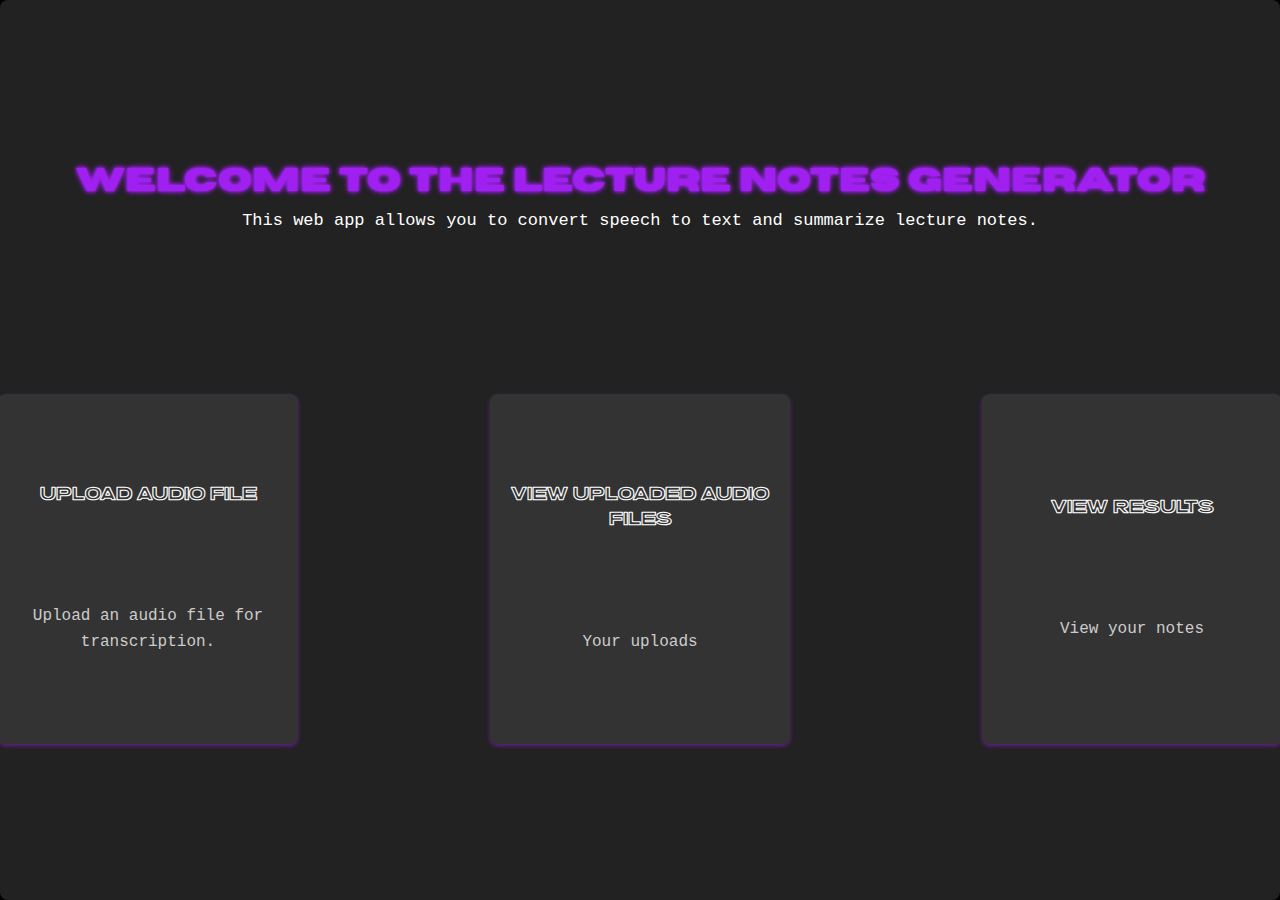
==== website/templates/index.html @ 35b48019 "Merge 17f5850726b83526203a9a29c30d6110de316422 into 04e060d426cfbd05c8177a06d08bc265265986cf" ====
<!DOCTYPE html>
<html lang="en">
<head>
    <meta charset="UTF-8">
    <meta name="viewport" content="width=device-width, initial-scale=1.0">
    <title>Lecture Notes Generator</title>
    <!-- <link href="https://fonts.googleapis.com/css2?family=Roboto:wght@400;700&display=swap" rel="stylesheet"> -->
    <link rel="stylesheet" href="../../static/css/styles.css">
    <style>
        #fileInput {
            display: none; /* Hide the default file input */
        }
    </style>
</head>
<body>

    <div class="container">
        <div class="inside-container">
            <div class="texts">
                <h1 class="header">Welcome to the Lecture Notes Generator</h1>
                <p>This web app allows you to convert speech to text and summarize lecture notes.</p>
            </div>
            
            <div class="buttons">
                <div class="card" onclick="document.getElementById('fileInput').click();">
                    <h2>UPLOAD AUDIO FILE</h2>
                    <p>Upload an audio file for transcription.</p>
                    <!-- Hidden file input -->
                    <input type="file" id="fileInput" accept="audio/*" onchange="uploadFile()">
                </div>
                
                <div class="card" onclick="window.location.href='uploads.html';">
                    <h2>VIEW UPLOADED AUDIO FILES</h2>
                    <p>Your uploads</p>
                </div>
                
                <div class="card" onclick="window.location.href='results.html';">
                    <h2>VIEW RESULTS</h2>
                    <p>View your notes</p>
                </div>
            </div>
        </div>
    </div>
    

    <script>
        function uploadFile() {
            const fileInput = document.getElementById('fileInput');
            if (fileInput.files.length > 0) {
                const formData = new FormData();
                formData.append('audio_file', fileInput.files[0]);

                fetch('/upload', {
                    method: 'POST',
                    body: formData,
                })
                .then(response => response.text())
                .then(data => {
                    // Handle success or redirect to summary page
                    console.log(data);
                })
                .catch(error => {
                    console.error('Error:', error);
                });
            }
        }
    </script>
</body>
</html>
---- static/css/styles.css ----
* {
    margin: 0;
    padding: 0;
    box-sizing: border-box;
}

body, html {
    font-family: 'JetBrains Mono', monospace;
    font-size: 16px;
    line-height: 1.6;
    color: #ccc;
    background-color: #000;
    height: 100%;
}

@font-face {
    font-family: 'Horizon Bold';
    src: url('/fonts/HORIZON_0.OTF') format('opentype');
    /* Add other formats for better compatibility if needed */
}

@font-face {
    font-family: 'HypeBuzz'; 
    src: url('/fonts/HYPEBUZZ\ OUTLINE_0.OTF') format('opentype');
    /* Add other formats for better compatibility if needed */
}

.header {
    font-family: Horizon Bold, sans-serif;
    color: #a020f0; 
    text-shadow: 
        0 0 2px #a020f0, 
        0 0 4px #a020f0, 
        0 0 6px #a020f0
       ;
}

.texts{
    display: flex;
    flex-direction: column;
    justify-content: center;
    align-items: center;
}

.container {
    display: flex;
    flex-direction: column;
    justify-content: center;
    align-items: center;
    background-color: #222;
    border-radius: 0.5rem;
    box-shadow: 0 2px 4px rgba(0, 0, 0, 0.5);
    height: 100%;
    gap: 2rem;
}

.texts p {
    font-family: 'JetBrains Mono', monospace;
    font-size: 17px;
    color: #fff;
}

.inside-container {
    text-align: center;
    display: flex;
    flex-direction: column;
    justify-content: center;
    gap: 10rem;
}

button {
    border: none;
    cursor: pointer;
}

.buttons {
    display: flex;
    justify-content: center;
    align-items: center;
    gap: 12rem;
}


.card {
    display: flex;
    flex-direction: column;
    justify-content: center;
    background-color: #333;
    padding: 1rem;
    border-radius: 0.5rem;
    box-shadow: 0 2px 4px rgba(160, 32, 240, 0.5); /* Purple shadow for cards */
    color: #ccc;
    height: 350px;
    width: 300px;
    gap: 6rem;
    text-wrap: wrap;
    
}

.card:hover {
    background-color: #a020f0;
    box-shadow: 0 0 30px goldenrod;
    transition: background-color 0.3s ease, box-shadow 0.3s ease;
}


h2 {
    font-family: 'HypeBuzz', sans-serif;
    font-size: 16px;
    color: white; 
}

/* Style the table */
.table {
    width: 70rem;
    margin-bottom: 1rem;
    color: #fff;
    background-color: #333;
    border-collapse: collapse;
}

.table th,
.table td {
    padding: 0.75rem;
    vertical-align: top;
    border-top: 1px solid #444;
    border-radius: 2px;
    text-align: center; /* Center align text in table cells */
    transition: background-color 0.5s ease; 
}

.table th:hover,
.table td:hover {
    background-color: goldenrod; 
}

.table thead th {
    vertical-align: bottom;
    border-bottom: 2px solid #444;
    color: #ffffff;
    font-family: 'HypeBuzz', sans-serif;
}

.table tbody + tbody {
    border-top: 2px solid #444;
}

.table-hover tbody tr:hover {
    background-color: #444;
}


.btn {
    padding: 0.5rem 1rem;
    border: none;
    border-radius: 0.5rem;
    background-color: #a020f0;
    color: #fff;
    cursor: pointer;
    text-decoration: none;
}

.btn:hover {
    background-color: goldenrod;
    transition: background-color 0.3s ease-in-out;
}
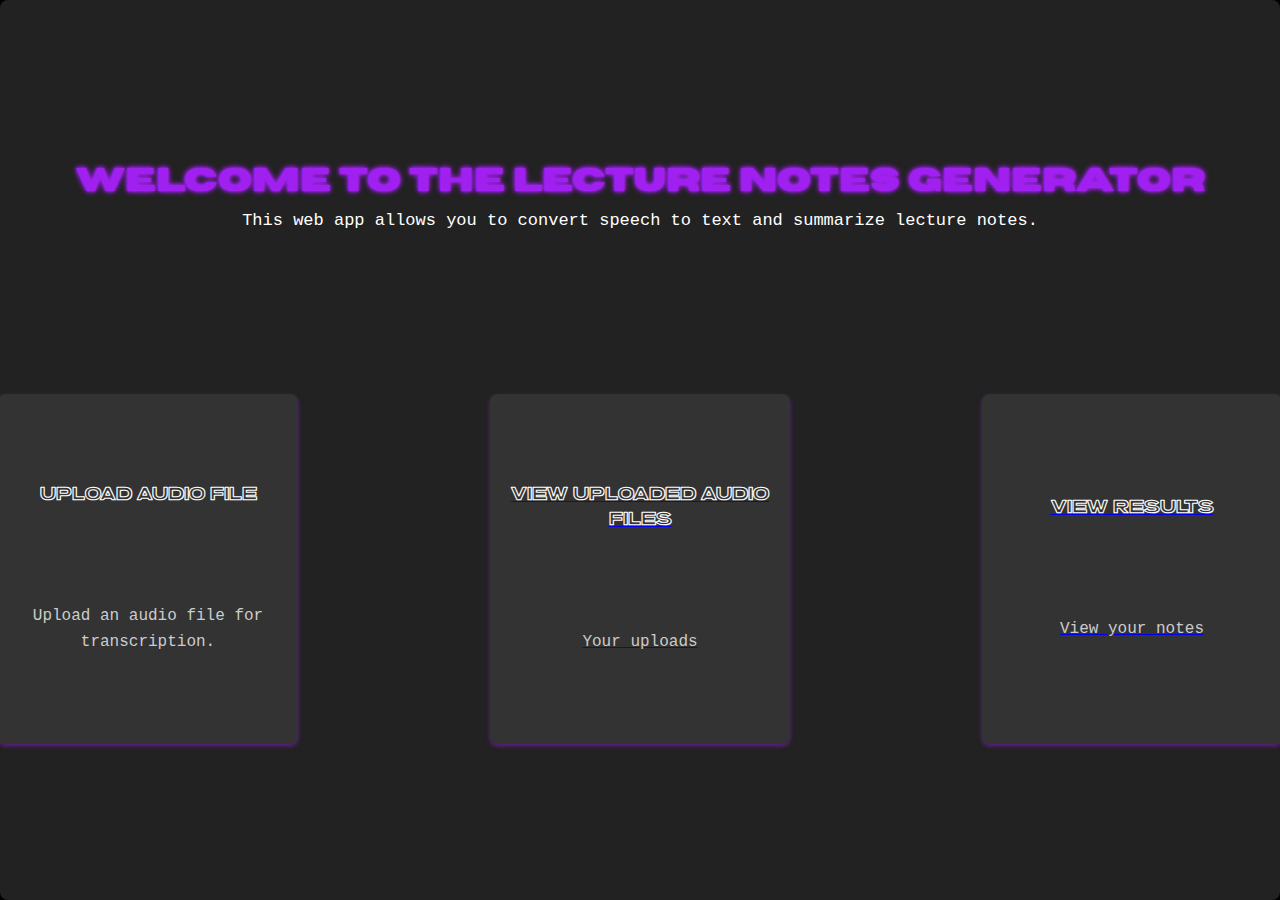
==== commit edf973de: "Updated UI" ====
--- a/website/templates/index.html
+++ b/website/templates/index.html
@@ -29,15 +29,19 @@
                     <input type="file" id="fileInput" accept="audio/*" onchange="uploadFile()">
                 </div>
                 
-                <div class="card" onclick="window.location.href='uploads.html';">
-                    <h2>VIEW UPLOADED AUDIO FILES</h2>
-                    <p>Your uploads</p>
-                </div>
+                <a href="/uploads">
+                    <div class="card">
+                        <h2>VIEW UPLOADED AUDIO FILES</h2>
+                        <p>Your uploads</p>
+                    </div>
+                </a>
                 
-                <div class="card" onclick="window.location.href='results.html';">
-                    <h2>VIEW RESULTS</h2>
-                    <p>View your notes</p>
-                </div>
+                <a href="/results">
+                    <div class="card">
+                        <h2>VIEW RESULTS</h2>
+                        <p>View your notes</p>
+                    </div>
+                </a>
             </div>
         </div>
     </div>
